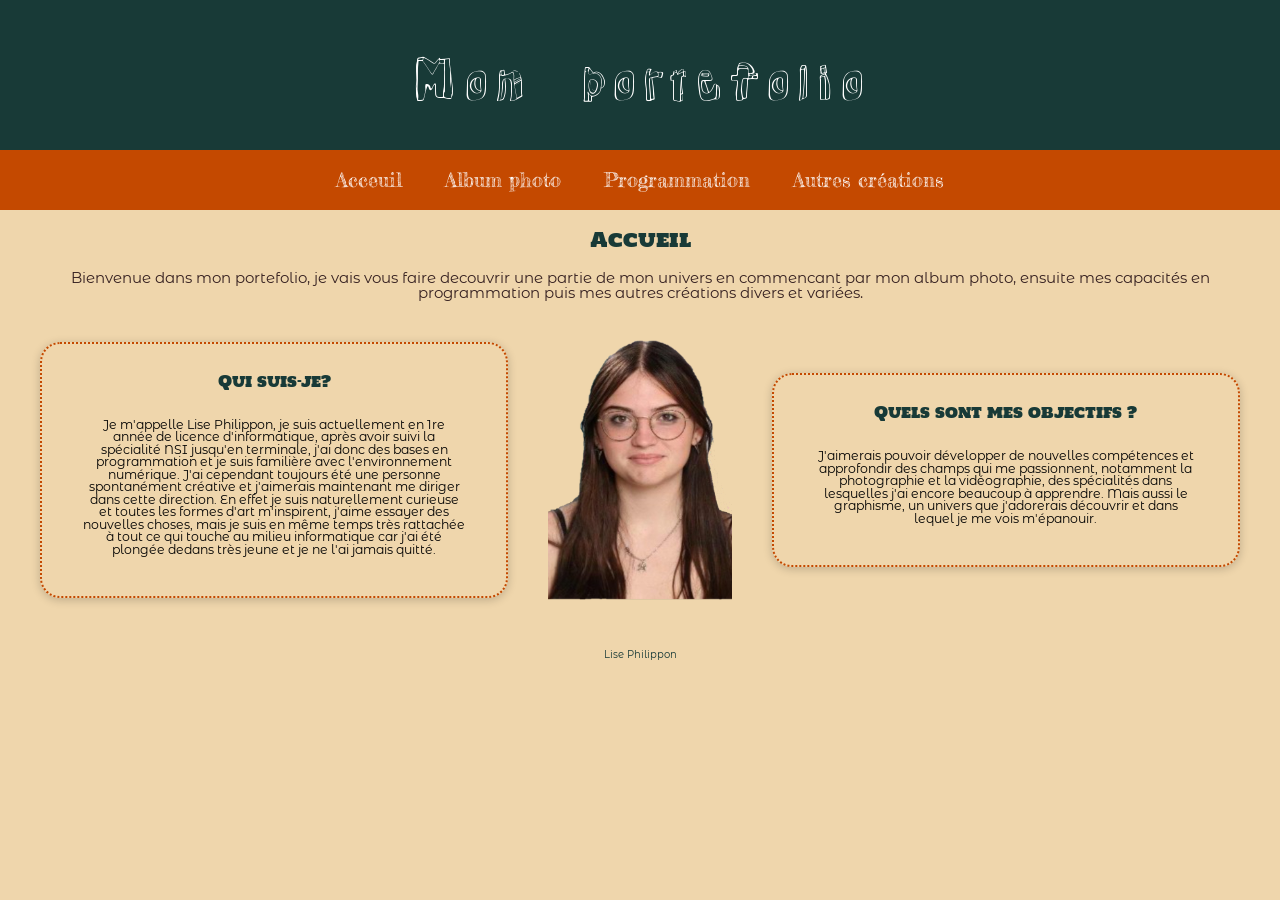
==== index.html @ ab80fc65 "Add files via upload" ====
<!DOCTYPE html>
<html lang="fr">
	<head>
		<meta charset="UTF-8">
        <meta name="viewport" content="width=device-width, initial-scale=1">
        <link rel="stylesheet" href="reset.css">
        <link rel="stylesheet" href="mobile.css">
        <link rel="stylesheet" href="responsive.css">
        <title>Mon portefolio</title>
        <link rel="icon" type="image/png" href="icone.png">
	</head>
	<body>
		<header class="header-principal"> 
            <p class="header-principal__titre">Mon portefolio</p>
        </header>
        <nav class="navbar-principal">
            <a href="index.html">Acceuil</a>
            <a href = "album_photo.html">Album photo</a>
            <a href="programmation.html">Programmation</a>
            <a href = "autres_creations.html">Autres créations</a>
        </nav>
		<main class="contenu-principal">
            <section class="contenu-principal__intro">
                <h1 class="intro__titre">Accueil</h1>
                <p class="intro__texte">Bienvenue dans mon portefolio, je vais vous faire decouvrir une partie de mon univers en commencant par mon album photo, ensuite mes capacités en programmation puis mes autres créations divers et variées. </p>
            </section>
            <section class="contenu-principal__section">
                <article class="section__article">
                    <h2 class="article__titre"> Qui suis-je?</h2>
                    <p class="article__texte"> 
                        Je m'appelle Lise Philippon, je suis actuellement en 1re année de licence d'informatique, après avoir suivi la spécialité
                        NSI jusqu'en terminale, j'ai donc des bases en programmation et je suis familière avec l'environnement numérique. J'ai cependant toujours 
                        été une personne spontanément créative et j'aimerais maintenant me diriger dans cette direction. En effet je suis naturellement curieuse et toutes 
                        les formes d'art m'inspirent, j'aime essayer des nouvelles choses, mais je suis en même temps très rattachée à tout ce qui touche au milieu informatique
                        car j'ai été plongée dedans très jeune et je ne l'ai jamais quitté.
                    </p>
                </article>
                <img class="section__img" src="moi.png" alt="moi" width="200" height="200">
                <article class="section__article">
                    <h2 class = "article__titre">Quels sont mes objectifs ?</h2>
                    <p class="article__texte">
                        J'aimerais pouvoir développer de nouvelles compétences et approfondir des champs qui me passionnent, notamment la photographie et la vidéographie, des spécialités 
                        dans lesquelles j'ai encore beaucoup à apprendre. Mais aussi le graphisme, un univers que j'adorerais découvrir et dans lequel je me vois m'épanouir. 
                    </p>
                </article>
            </section>
            <footer class="footer-principal"> 
                <p class="footer-principal__texte">Lise Philippon</p> 
            </footer>
		</main>
	</body>
</html>
---- mobile.css ----
/* noir: #04151f, vert: #183a37, creme: #efd6ac, orange: #c44900 */

@import url('https://fonts.googleapis.com/css2?family=Rock+3D&display=swap');
@import url('https://fonts.googleapis.com/css2?family=Fredericka+the+Great&display=swap');
@import url('https://fonts.googleapis.com/css2?family=Holtwood+One+SC&display=swap');
@import url('https://fonts.googleapis.com/css2?family=Montserrat+Alternates:wght@500&display=swap');

*, *:before, *:after {
        box-sizing: border-box;
}

html {
    font-size : 62.5%;
    font-family: "Montserrat Alternates", sans-serif;
}

body {
    background-color : #efd6ac ;

}

header {
    font-size: 4rem;
    font-family: "Rock 3D";
    font-weight: 500 ;
    text-align: center;
    color: white;
    padding : 1em ;
    display: block ;
    background-color: #183a37 ;
}

nav {
    background-color: #c44900 ;
    display: block;
    text-align: center;
}

nav a {
    font-size: 2rem;
    font-family: "Fredericka the Great", serif;
    color :  white ;
    display : block ;
    padding : 1rem;
    text-decoration: none;
}

nav a:hover {
    color : white ;
    background-color: #863201;
    transition: background-color 0.5s ease ;
}

h1 {
    font-size: 2rem;
    font-family: "Holtwood One SC", serif;
    color: #183a37;
    padding: 2rem;
    text-align: center;
}

.intro__texte {
    font-size: 1.5rem;
    color: #362121;
    text-align: center;
    padding-left: 3rem;
    padding-right: 3rem;
}

.contenu-principal__section {
    display: grid;
    padding: 1rem;
    place-items: center;
}

.section__img {
    padding : 1rem;
    height: 30rem;
    width: 22rem;
}

.section__article{
    border: dotted #c44900 2px;
    box-shadow: 0 2px 10px rgba(0, 0, 0, 0.2);
    border-radius: 20px ;
    padding: 2rem;
    margin: 2rem;
}

.section__article:hover{
    box-shadow: 0 6px 20px rgba(0, 0, 0, 0.5);
    transition: box-shadow 0.5s ease ;
}

.article__titre {
    font-size: 1.5rem;
    font-family: "Holtwood One SC", serif;
    color: #183a37;
    padding: 1rem;
    text-align: center;
}

.article__texte {
    font-size: 1.25rem;
    padding: 2rem;
    max-width: 60rem;
    text-align: center;
}

.photos__tableau {
    margin: 1rem;
    padding: 1rem;
    border: dotted #c44900 2px ;
    display: grid;
    place-items: center;
}

.photos__caption {
    font-size: 1.5rem;
    padding-top : 3rem;
    color: #c44900;
    text-align: center;
}

.photos__imgh {
    height: 20rem;
    width :30rem;
    place-items: center;
}

.photos__imgv {
    height: 30rem;
    width : 19rem;
    margin-left: 5rem;

}

.contenu-prog__programmes {
    display: block;
}

.programmes__java {
    border: dotted #c44900 2px ;
    border-radius: 20px;
    display: grid;
    place-items: center; 
}

.java__titre {
    font-size: 1.5rem;
    padding : 2rem;
    color: #c44900;
    text-align: center;
}

.java__texte {
    font-size: 1.25rem;
    padding: 2rem;
    text-align: center;
}

.java__img {
    border-radius: 20px;
    height: 20rem;
    width: 30rem;
    margin: 2rem;
}

.java__bouton {
    background-color: #183a37;
    border-radius: 10px;
    color: white;
    text-decoration: none;
    padding: 1rem;
}

.programmes__python {
    margin : 1rem;
    border: dotted #c44900 2px ;
    border-radius: 20px;
    display: grid;
    place-items: center;
}

.python__titre {
    font-size: 1.5rem;
    padding : 2rem;
    color: #c44900;
    text-align: center;
}

.python__texte {
    font-size: 1.25rem;
    padding: 2rem;
    text-align: center;
}

.python__img {
    border-radius: 20px;
    height: 20rem;
    width: 30rem;
    margin: 2rem;
}

.python__bouton{
    background-color: #183a37;
    border-radius: 10px;
    color: white;
    text-decoration: none;
    padding: 1rem;
}


.contenu-autres__section {
    display: block;
}

.crochet__caption {
    font-size: 1.5rem;
    padding : 2rem;
    color: #c44900;
}
.crochet__tableau {
    margin : 1rem;
    border: dotted #c44900 2px ;
}

.crochet__img {
    margin-top: 4rem;
    width: 80px;
    height: 80px;
}

.blender__caption {
    font-size: 1.5rem;
    color: #c44900;
    text-align: center;
    margin-top: 4rem;
}

.blender__tableau {
    margin : 2rem;
    border: dotted #c44900 2px ;
    display: grid;
    place-items: center;
}

.blender__img {
    border-radius: 20px;
    margin : 1rem;
}

.argile__caption {
    font-size: 1.5rem;
    color: #c44900;
    text-align: center;
}

.argile__tableau {
    margin : 2rem;
    border: dotted #c44900 2px ;
    display: grid;
    place-items: center;
}

.argile__tableau, .haut, .bas {
    display: grid;
    place-items: center;
}

.bouclier__texte {
    font-size: 1.5rem;
    padding : 2rem;
    color: #c44900;
    text-align: center;
}


.section__bouclier {
    margin : 2rem;
}

.bouclier__img {
    padding: 1rem;
    height: 40rem;
    width : 30rem;
}

footer {
    color: #183a37;
    text-align: center;
    margin: 1rem;
}
---- responsive.css ----
@media screen and (width>=40rem){

header {
    font-size: 5rem;
}

nav a {
    display: inline-block;
    padding: 2rem;
}

.contenu-principal__section {
    display: flex;
    padding: 2rem;   
}

.section__img {
    padding : 2rem;
    height: 30rem;
    width: 30rem;
}

.contenu-prog__programmes {
    display: flex;
}

.programmes__java {
    margin: 2rem;
}

.crochet__tableau {
    margin : 2rem;
}

.crochet__img {
    width: 100px;
    height: 100px;
}

.contenu-autres__section {
    display: flex;
}

.blender__tableau {
    display: flex;
}

.argile__tableau {
    display: flex;
    gap: 10px;
}

.argile__gauche {
    flex: 1;
    margin-left : 2rem ; 
    margin-top: 2rem;
}

.argile__droite {
    flex: 1;
    display: flex;
    flex-direction: column;
    gap: 10px;
}

.haut, .bas {
    flex: 1;
    height: 10rem;
    width: 20rem;
    margin: 1rem;
}

.photos__imgv {
    margin-left: 0rem ;
}
    
}
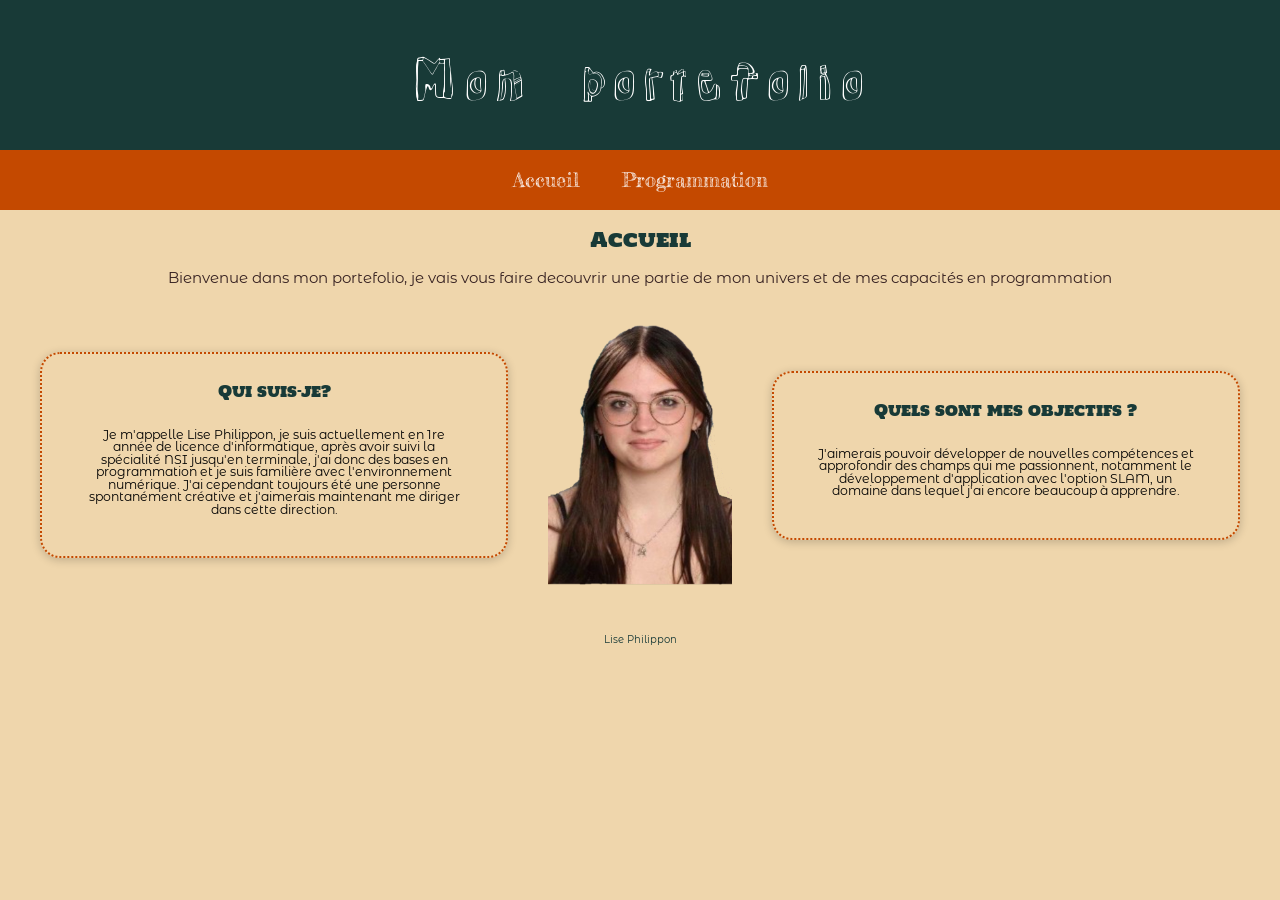
==== commit f1c52b68: "index.html" ====
--- a/index.html
+++ b/index.html
@@ -14,15 +14,13 @@
             <p class="header-principal__titre">Mon portefolio</p>
         </header>
         <nav class="navbar-principal">
-            <a href="index.html">Acceuil</a>
-            <a href = "album_photo.html">Album photo</a>
+            <a href="index.html">Accueil</a>
             <a href="programmation.html">Programmation</a>
-            <a href = "autres_creations.html">Autres créations</a>
         </nav>
 		<main class="contenu-principal">
             <section class="contenu-principal__intro">
                 <h1 class="intro__titre">Accueil</h1>
-                <p class="intro__texte">Bienvenue dans mon portefolio, je vais vous faire decouvrir une partie de mon univers en commencant par mon album photo, ensuite mes capacités en programmation puis mes autres créations divers et variées. </p>
+                <p class="intro__texte">Bienvenue dans mon portefolio, je vais vous faire decouvrir une partie de mon univers et de mes capacités en programmation </p>
             </section>
             <section class="contenu-principal__section">
                 <article class="section__article">
@@ -30,17 +28,15 @@
                     <p class="article__texte"> 
                         Je m'appelle Lise Philippon, je suis actuellement en 1re année de licence d'informatique, après avoir suivi la spécialité
                         NSI jusqu'en terminale, j'ai donc des bases en programmation et je suis familière avec l'environnement numérique. J'ai cependant toujours 
-                        été une personne spontanément créative et j'aimerais maintenant me diriger dans cette direction. En effet je suis naturellement curieuse et toutes 
-                        les formes d'art m'inspirent, j'aime essayer des nouvelles choses, mais je suis en même temps très rattachée à tout ce qui touche au milieu informatique
-                        car j'ai été plongée dedans très jeune et je ne l'ai jamais quitté.
+                        été une personne spontanément créative et j'aimerais maintenant me diriger dans cette direction.
                     </p>
                 </article>
                 <img class="section__img" src="moi.png" alt="moi" width="200" height="200">
                 <article class="section__article">
                     <h2 class = "article__titre">Quels sont mes objectifs ?</h2>
                     <p class="article__texte">
-                        J'aimerais pouvoir développer de nouvelles compétences et approfondir des champs qui me passionnent, notamment la photographie et la vidéographie, des spécialités 
-                        dans lesquelles j'ai encore beaucoup à apprendre. Mais aussi le graphisme, un univers que j'adorerais découvrir et dans lequel je me vois m'épanouir. 
+                        J'aimerais pouvoir développer de nouvelles compétences et approfondir des champs qui me passionnent, notamment le développement d'application avec l'option SLAM, 
+						un domaine dans lequel j'ai encore beaucoup à apprendre.
                     </p>
                 </article>
             </section>
@@ -49,4 +45,4 @@
             </footer>
 		</main>
 	</body>
-</html>	+</html>	
